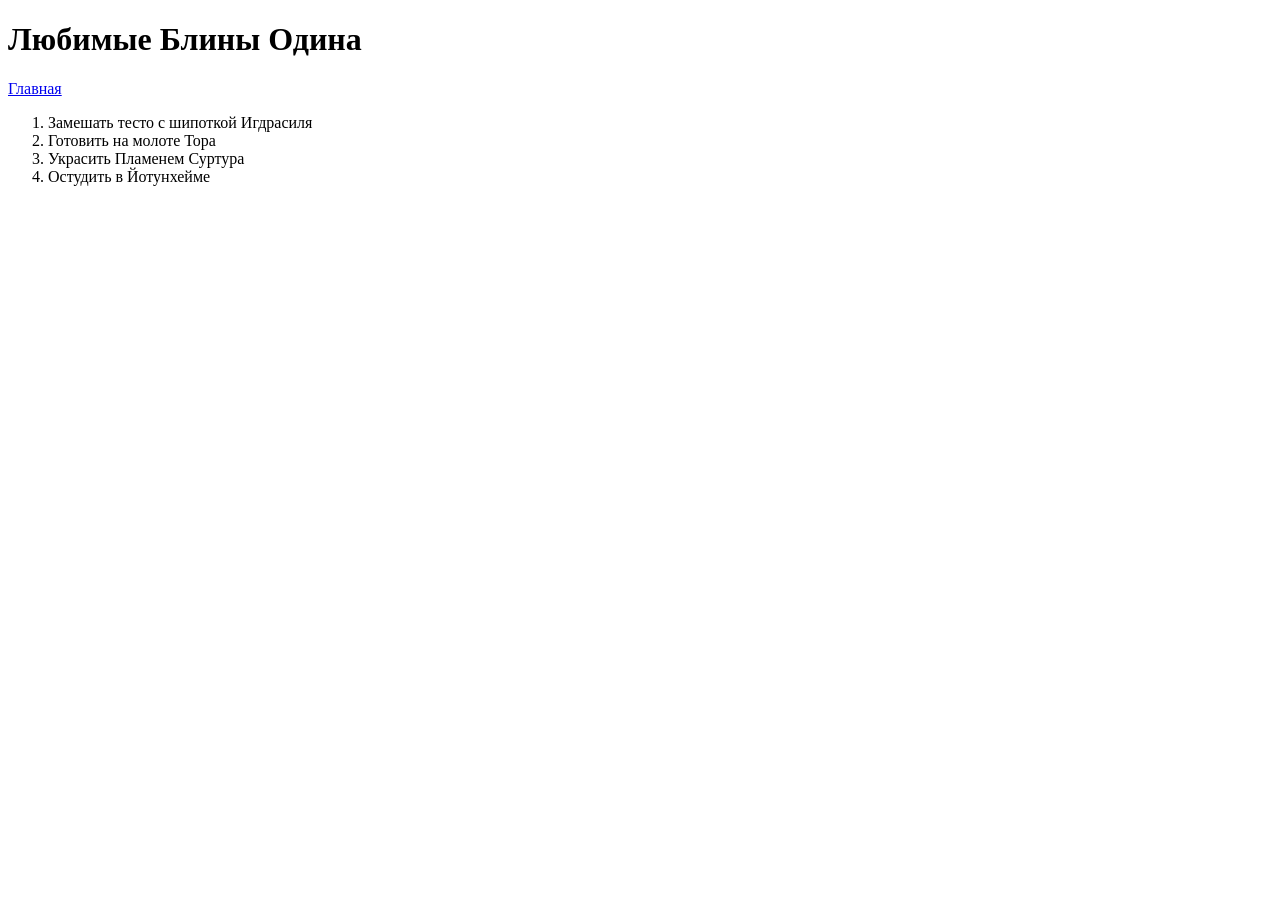
==== recipes/blini.html @ 1fefbbd1 "..." ====
<!DOCTYPE html>
<html lang="ru">

<head>
    <meta charset="UTF-8">
    <meta name="viewport" content="width=device-width, initial-scale=1.0">
    <title>Блины Одина</title>
</head>

<body>
    <h1>Любимые Блины Одина</h1>
    <a href="../index.html">Главная</a>
    <ol>
        <li>Замешать тесто с шипоткой Игдрасиля</li>
        <li>Готовить на молоте Тора</li>
        <li>Украсить Пламенем Суртура</li>
        <li>Остудить в Йотунхейме</li>
    </ol>
</body>

</html>
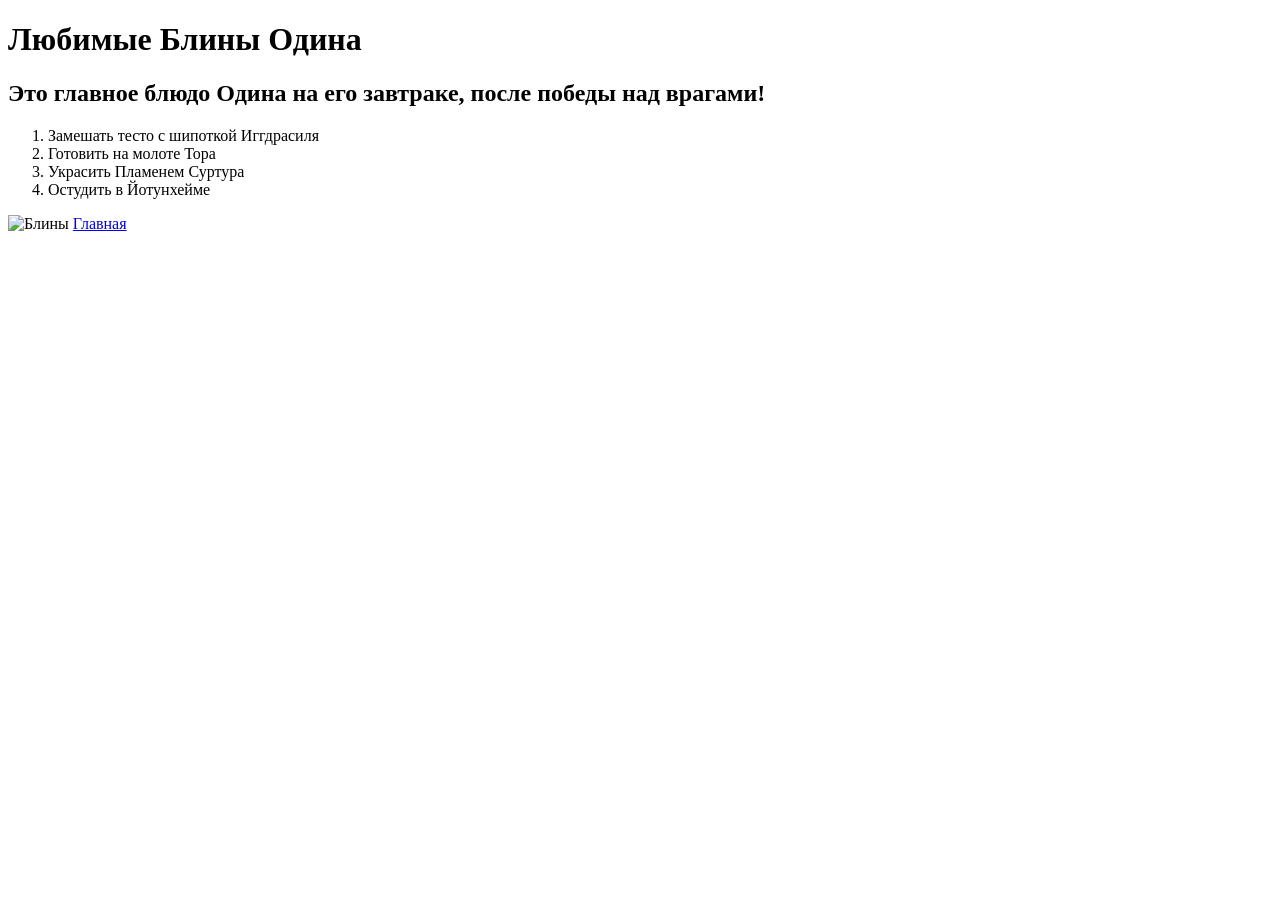
==== commit 76690374: "Добалена фотография блинов" ====
--- a/recipes/blini.html
+++ b/recipes/blini.html
@@ -9,13 +9,15 @@
 
 <body>
     <h1>Любимые Блины Одина</h1>
-    <a href="../index.html">Главная</a>
+    <h2>Это главное блюдо Одина на его завтраке, после победы над врагами!</h2>
     <ol>
-        <li>Замешать тесто с шипоткой Игдрасиля</li>
+        <li>Замешать тесто с шипоткой Иггдрасиля</li>
         <li>Готовить на молоте Тора</li>
         <li>Украсить Пламенем Суртура</li>
         <li>Остудить в Йотунхейме</li>
     </ol>
+    <img src="../images/blini.jpg" alt="Блины" width="640" height="426">
+    <a href="../index.html">Главная</a>
 </body>
 
 </html>
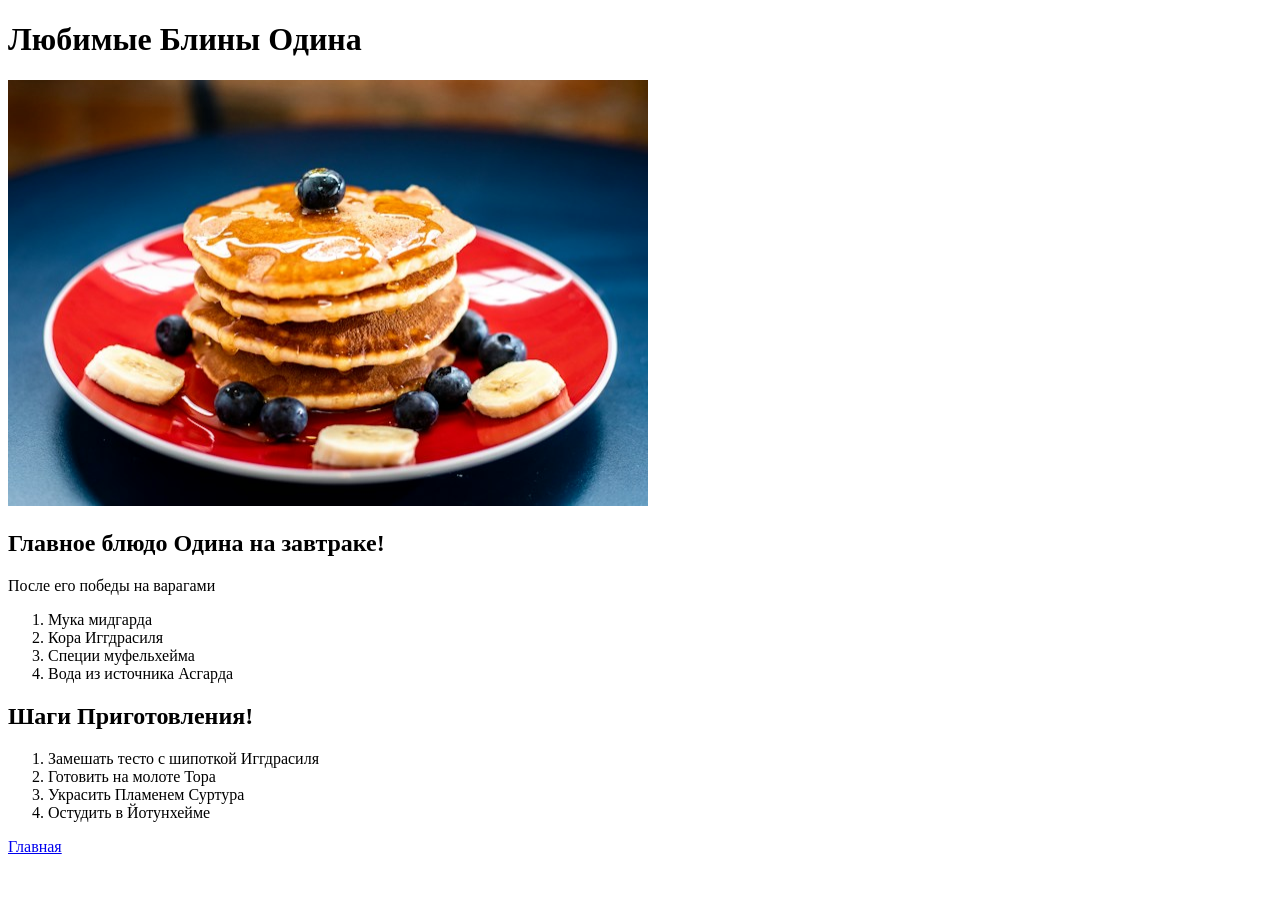
==== commit 61f1370c: "Доблен список ингридиентов, перенесена картинка блинов, изменены и добавлены тексты подзаголовков" ====
--- a/recipes/blini.html
+++ b/recipes/blini.html
@@ -9,14 +9,22 @@
 
 <body>
     <h1>Любимые Блины Одина</h1>
-    <h2>Это главное блюдо Одина на его завтраке, после победы над врагами!</h2>
+     <img src="../images/blini.jpg" alt="Блины" width="640" height="426">
+    <h2>Главное блюдо Одина на завтраке!</h2>
+    <p>После его победы на варагами</p>
+    <ol>
+        <li>Мука мидгарда</li>
+        <li>Кора Иггдрасиля</li>
+        <li>Специи муфельхейма</li>
+        <li>Вода из источника Асгарда</li>
+    </ol>
+      <h2>Шаги Приготовления!</h2>
     <ol>
         <li>Замешать тесто с шипоткой Иггдрасиля</li>
         <li>Готовить на молоте Тора</li>
         <li>Украсить Пламенем Суртура</li>
         <li>Остудить в Йотунхейме</li>
     </ol>
-    <img src="../images/blini.jpg" alt="Блины" width="640" height="426">
     <a href="../index.html">Главная</a>
 </body>
 
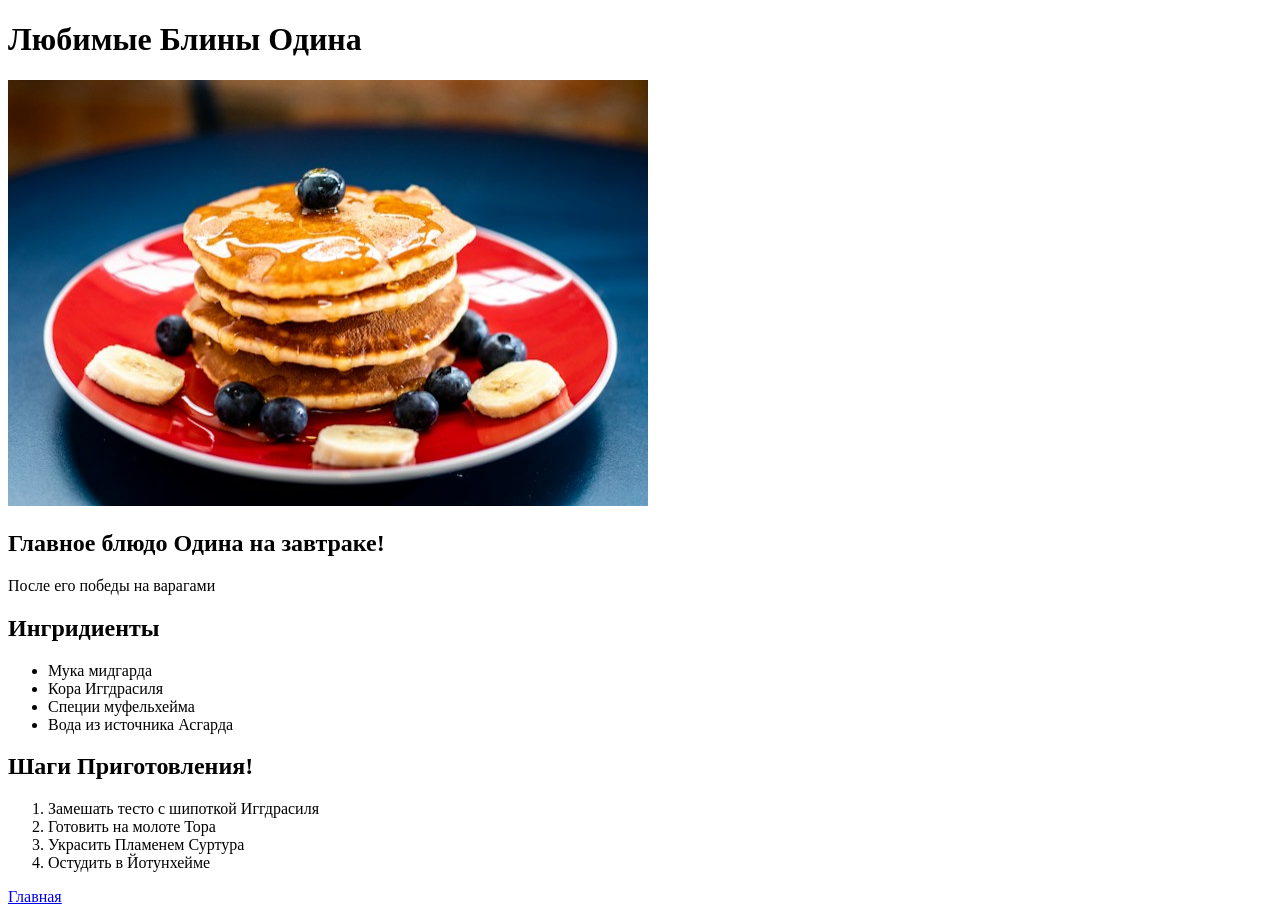
==== commit 753de204: "Залил все на гитхаб" ====
--- a/recipes/blini.html
+++ b/recipes/blini.html
@@ -12,12 +12,13 @@
      <img src="../images/blini.jpg" alt="Блины" width="640" height="426">
     <h2>Главное блюдо Одина на завтраке!</h2>
     <p>После его победы на варагами</p>
-    <ol>
+    <h2>Ингридиенты</h2>
+    <ul>
         <li>Мука мидгарда</li>
         <li>Кора Иггдрасиля</li>
         <li>Специи муфельхейма</li>
         <li>Вода из источника Асгарда</li>
-    </ol>
+    </ul>
       <h2>Шаги Приготовления!</h2>
     <ol>
         <li>Замешать тесто с шипоткой Иггдрасиля</li>
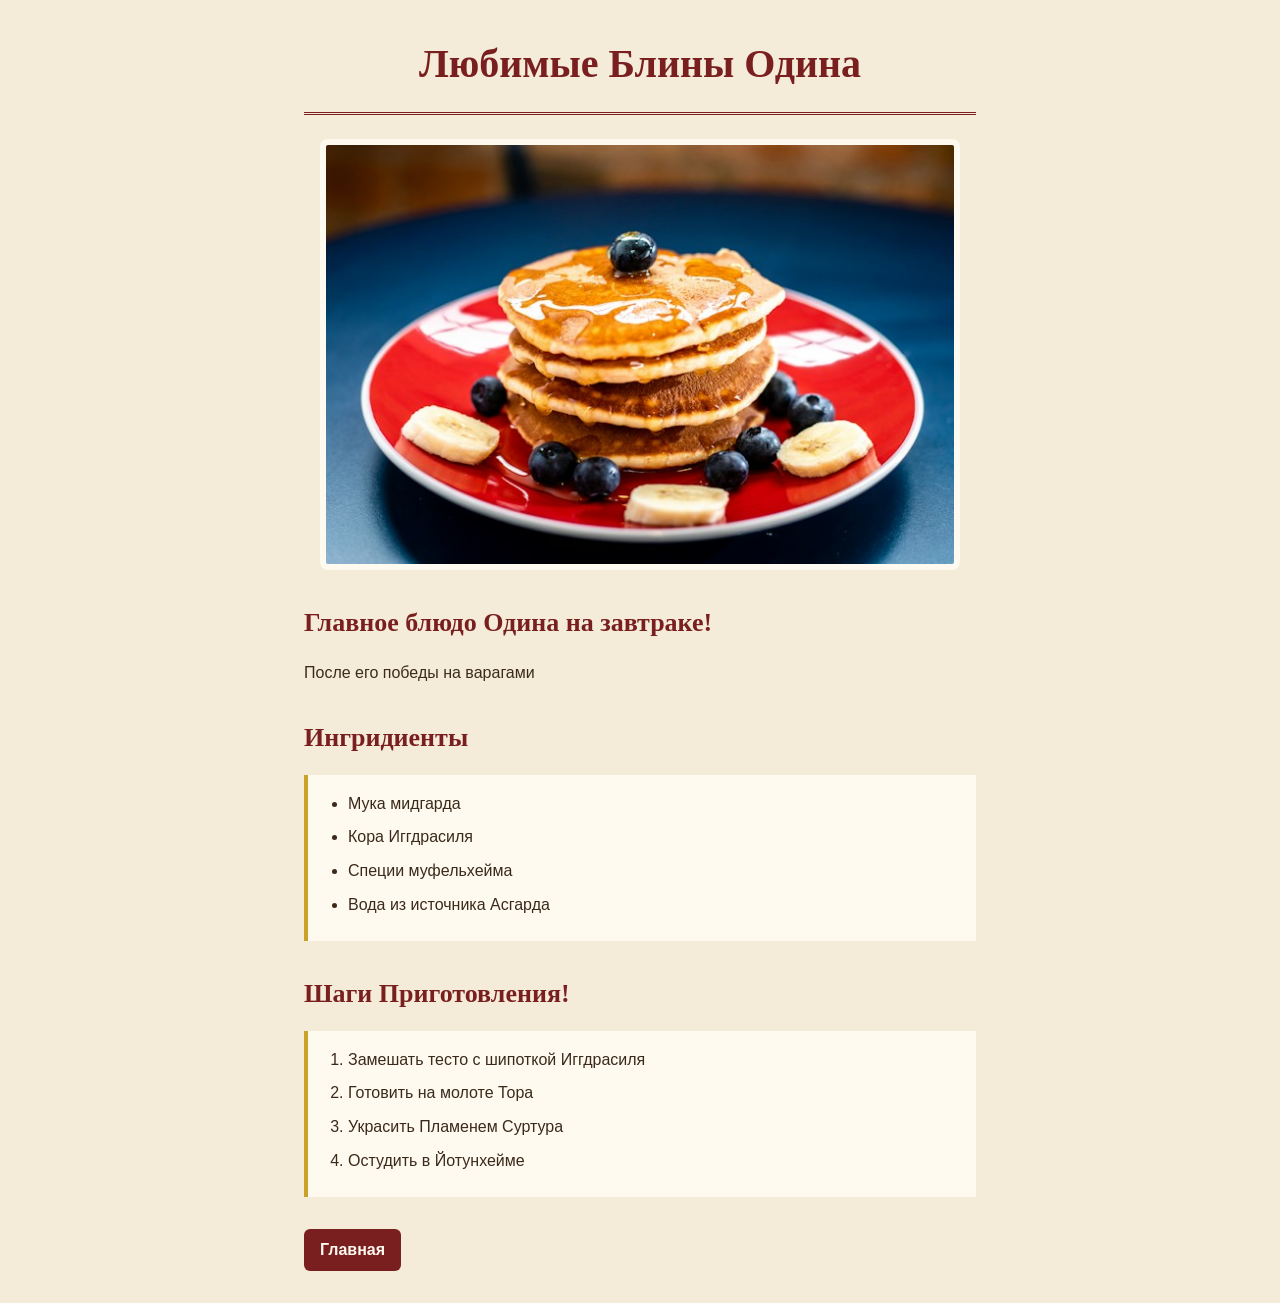
==== commit d668977b: "Добавить стили для сайта рецептов" ====
--- a/recipes/blini.html
+++ b/recipes/blini.html
@@ -5,6 +5,7 @@
     <meta charset="UTF-8">
     <meta name="viewport" content="width=device-width, initial-scale=1.0">
     <title>Блины Одина</title>
+    <link rel="stylesheet" href="../style.css">
 </head>
 
 <body>
--- a/style.css
+++ b/style.css
@@ -0,0 +1,76 @@
+/* ===== Сброс ===== */
+*,
+*::before,
+*::after {
+  box-sizing: border-box;
+}
+
+/* ===== Страница ===== */
+body {
+  max-width: 720px;          /* текст не растягивается на весь широкий экран */
+  margin: 0 auto;            /* страница по центру: «пружины» слева и справа */
+  padding: 32px 24px;
+  background-color: #f4ecd8; /* цвет пергамента */
+  color: #3b2a1a;            /* тёмно-коричневый текст */
+  font-family: Verdana, Geneva, Tahoma, sans-serif;
+  line-height: 1.6;
+}
+
+/* ===== Заголовки ===== */
+h1,
+h2 {
+  font-family: Georgia, "Times New Roman", serif;
+  color: #7a1f1f;            /* тёмно-красный */
+}
+
+h1 {
+  margin: 0 0 24px;
+  padding-bottom: 16px;
+  border-bottom: 3px double #7a1f1f;
+  font-size: 40px;
+  text-align: center;
+}
+
+h2 {
+  margin: 32px 0 12px;
+  font-size: 26px;
+}
+
+/* ===== Картинка ===== */
+img {
+  display: block;            /* img строчный по умолчанию — делаем блочным, чтобы работал margin: auto */
+  max-width: 100%;           /* никогда не шире страницы */
+  height: auto;              /* пропорции сохраняются */
+  margin: 0 auto 24px;       /* по центру, отступ снизу */
+  border: 6px solid #fffaf0;
+  border-radius: 8px;
+}
+
+/* ===== Списки ===== */
+ul,
+ol {
+  padding: 16px 16px 16px 40px;
+  background-color: #fffaf0;
+  border-left: 4px solid #c9a227; /* золотая полоса слева */
+}
+
+li {
+  margin-bottom: 8px;
+}
+
+/* ===== Ссылки-кнопки ===== */
+a {
+  display: inline-block;     /* стоит в строке, но слушается padding и margin */
+  margin-top: 16px;
+  padding: 8px 16px;
+  border-radius: 6px;
+  background-color: #7a1f1f;
+  color: #fffaf0;
+  font-weight: bold;
+  text-decoration: none;     /* убираем подчёркивание ссылки */
+}
+
+a:hover {
+  background-color: #c9a227;
+  color: #3b2a1a;
+}
